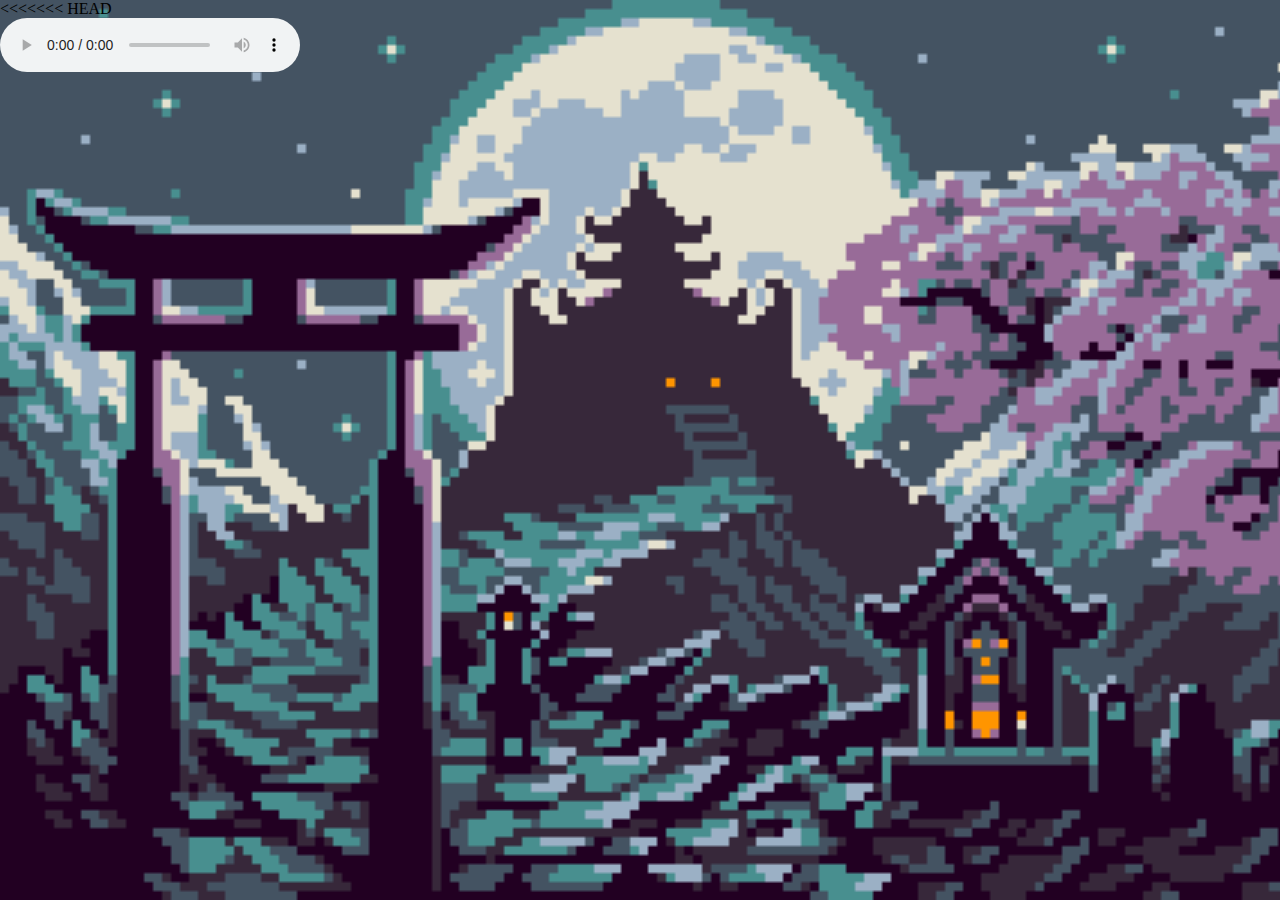
==== index.html @ 9ede59f3 "anda" ====
<!DOCTYPE html>
<html lang="en">
<head>
    <meta charset="UTF-8">
    <meta http-equiv="X-UA-Compatible" content="IE=edge">
    <meta name="viewport" content="width=device-width, initial-scale=1.0">
    
    <title>KILL_RAT.EXE</title>

    <link rel="shortcut icon" href="jpgs/RAT1.jpg" type="image/x-icon">

    <link rel="stylesheet" href="css/estilosMain.css">
</head>
<body>

<<<<<<< HEAD
    <audio autoplay controls loop>
        <source src="./aud/intro.mp3">
=======
    <audio  controls autoplay loop hidden>
        <source src="./aud/intro.m4a" type="audio">
>>>>>>> 0149dcab10466c1ac2d749a50fccdbd547cb23af
    </audio>

    <h1 class="titulo"><img src="jpgs/name.png" class="animated-image" alt="Nombre de la imagen"></h1>



    <a class="boton" href="./intruccuines.html">MATAR RATAS!!!  START</a>
        
</body>
</html>
 s
---- css/estilosMain.css ----
body {
    background-image: url('../jpgs/tumblr_o7b4bgHu6L1qciqqno3_640.gif');
    background-size: cover;
    background-repeat: no-repeat;
    display: flex;
    flex-direction: column;
    height: 100vh;
    margin: 0;
}

h1 {
    display: flex;
    justify-content: center;
  }
  
  img {
    width: 50%;
    height: 90%;
    position: relative;
    animation: moveDiagonal 2s ease-in-out infinite;
  }
  
  @keyframes moveDiagonal {
    0% {
      transform: translate(0, 0);
    }
    50% {
      transform: translate(-100px, 100px); /* Ajusta la distancia diagonal de movimiento */
    }
    100% {
      transform: translate(0, 0);
    }
  }
  
  
  
  
.boton{
    padding: 10px 25px;
    font-size: 18px;
    background-color: #ee0000;
    color: #fac71e;
   text-decoration: none;
    border: none;
    border-radius: 15px;
    cursor: pointer;
    border-style: groove;
    border-color: rgb(0, 0, 0);
    margin-top:10%;
 margin-left:40%;
   width:20%;
}
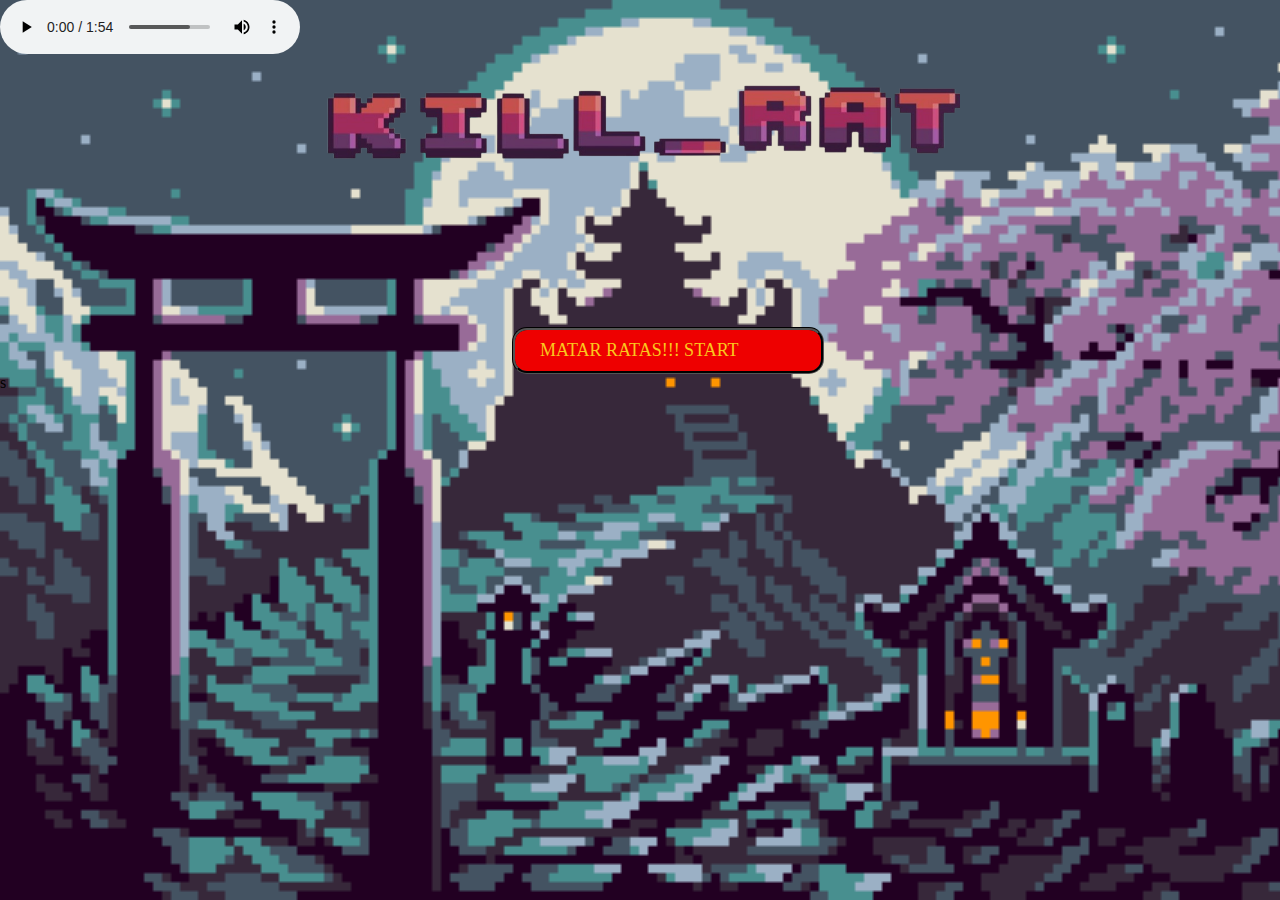
==== commit 05f5739e: "version 19_07_2023 1:30" ====
--- a/index.html
+++ b/index.html
@@ -13,13 +13,9 @@
 </head>
 <body>
 
-<<<<<<< HEAD
+
     <audio autoplay controls loop>
-        <source src="./aud/intro.mp3">
-=======
-    <audio  controls autoplay loop hidden>
-        <source src="./aud/intro.m4a" type="audio">
->>>>>>> 0149dcab10466c1ac2d749a50fccdbd547cb23af
+        <source src="aud/intro.mp3" >
     </audio>
 
     <h1 class="titulo"><img src="jpgs/name.png" class="animated-image" alt="Nombre de la imagen"></h1>
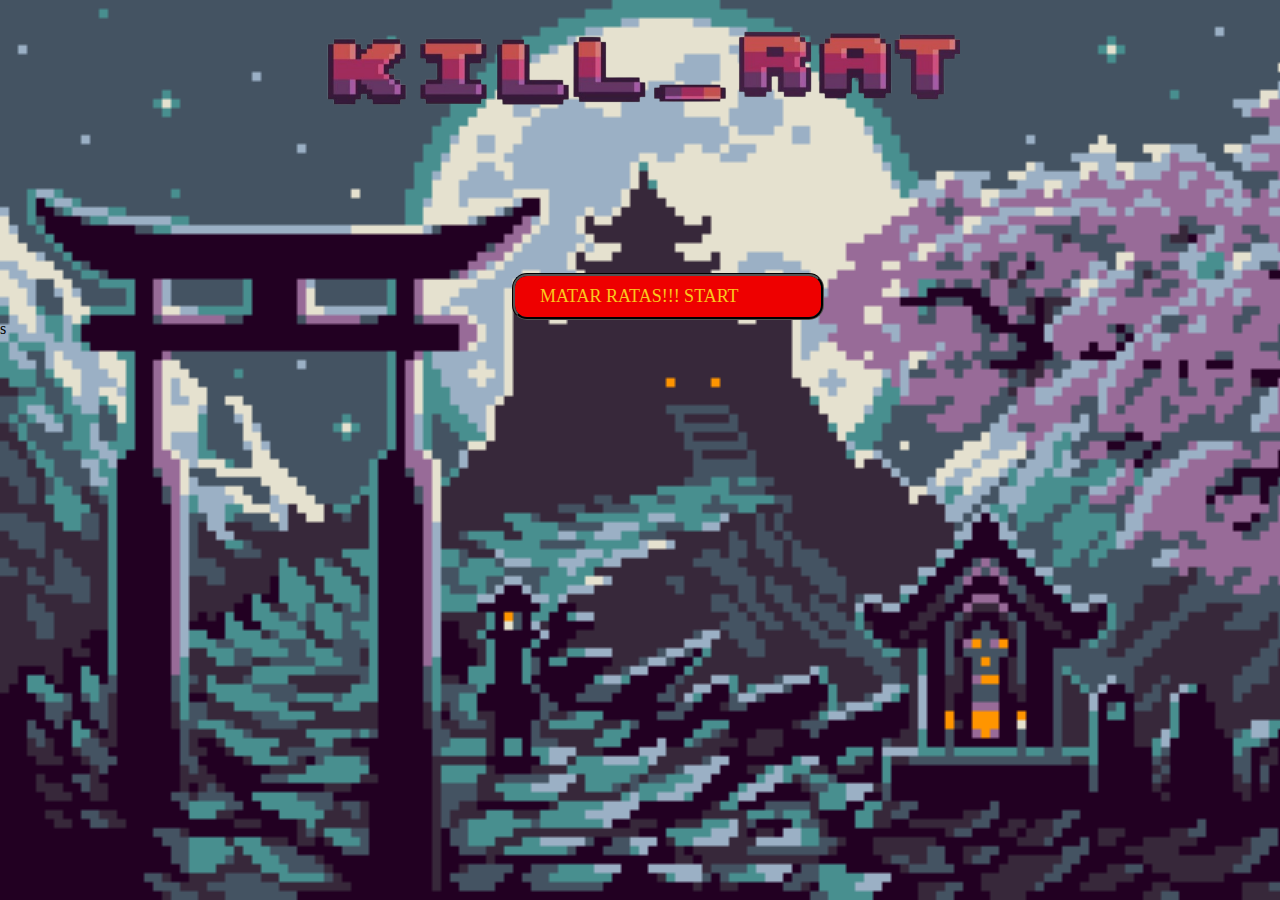
==== commit 0149dcab: "correccion de ubicaciones de documentos" ====
--- a/index.html
+++ b/index.html
@@ -13,9 +13,8 @@
 </head>
 <body>
 
-
-    <audio autoplay controls loop>
-        <source src="aud/intro.mp3" >
+    <audio  controls autoplay loop hidden>
+        <source src="./aud/intro.m4a" type="audio">
     </audio>
 
     <h1 class="titulo"><img src="jpgs/name.png" class="animated-image" alt="Nombre de la imagen"></h1>
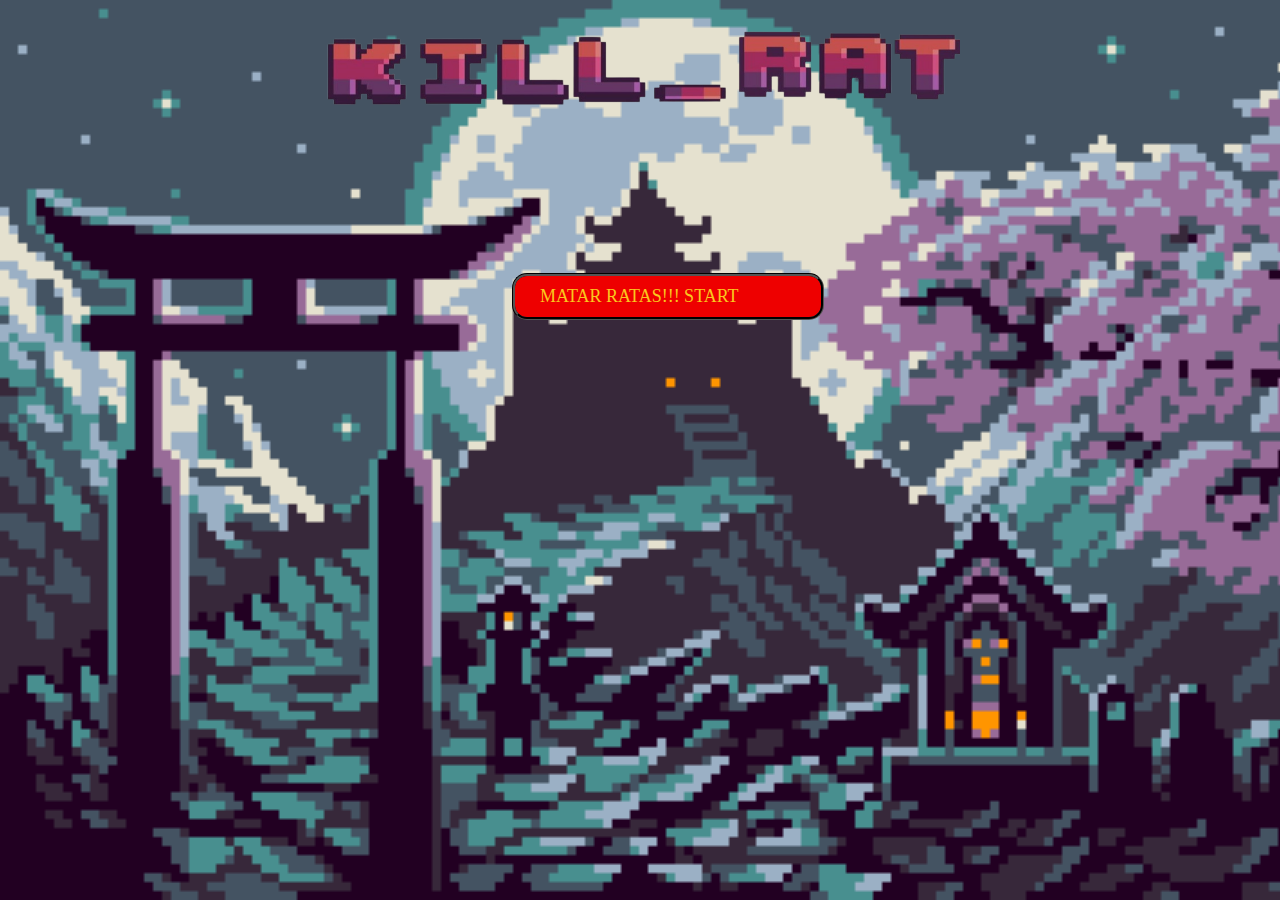
==== commit ae5a0d50: "codigo para la musica puesto en index" ====
--- a/index.html
+++ b/index.html
@@ -1,28 +1,35 @@
 <!DOCTYPE html>
 <html lang="en">
+
 <head>
     <meta charset="UTF-8">
     <meta http-equiv="X-UA-Compatible" content="IE=edge">
     <meta name="viewport" content="width=device-width, initial-scale=1.0">
-    
+
     <title>KILL_RAT.EXE</title>
 
     <link rel="shortcut icon" href="jpgs/RAT1.jpg" type="image/x-icon">
 
     <link rel="stylesheet" href="css/estilosMain.css">
+    <script src="https://code.jquery.com/jquery-3.7.0.min.js"
+        integrity="sha256-2Pmvv0kuTBOenSvLm6bvfBSSHrUJ+3A7x6P5Ebd07/g=" crossorigin="anonymous"></script>
+
 </head>
+
 <body>
 
-    <audio  controls autoplay loop hidden>
-        <source src="./aud/intro.m4a" type="audio">
-    </audio>
+
 
     <h1 class="titulo"><img src="jpgs/name.png" class="animated-image" alt="Nombre de la imagen"></h1>
 
 
 
-    <a class="boton" href="./intruccuines.html">MATAR RATAS!!!  START</a>
-        
+    <a class="boton" href="./intruccuines.html">MATAR RATAS!!! START</a>
+    <script>
+        let audio = new Audio("./aud/intro.mp3");
+        audio.setAttribute('loop', true);
+        document.onmousedown = () => {document.onmousedown = null, audio.play(); };
+    </script>
 </body>
-</html>
- s+
+</html>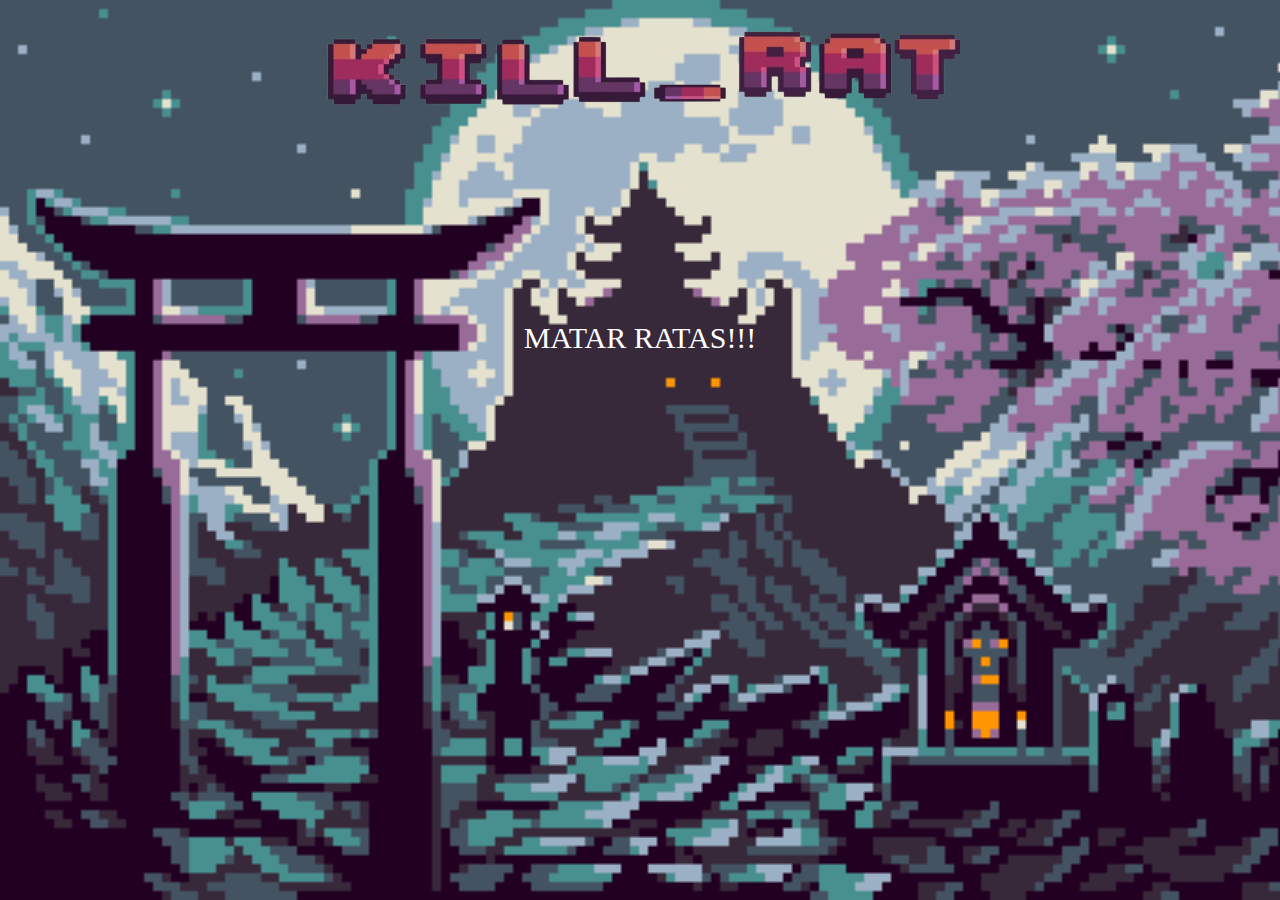
==== commit 51d50711: "new boton" ====
--- a/index.html
+++ b/index.html
@@ -8,7 +8,7 @@
 
     <title>KILL_RAT.EXE</title>
 
-    <link rel="shortcut icon" href="jpgs/RAT1.jpg" type="image/x-icon">
+    <link rel="shortcut icon" href="jpgs/signal.png" type="image/x-icon">
 
     <link rel="stylesheet" href="css/estilosMain.css">
     <script src="https://code.jquery.com/jquery-3.7.0.min.js"
@@ -24,12 +24,16 @@
 
 
 
-    <a class="boton" href="./intruccuines.html">MATAR RATAS!!! START</a>
+    <div class="pixelated-container">
+        <a href="intruccuines.html" class="pixelated-link">MATAR RATAS!!!</a>
+      </div>
+
+
     <script>
         let audio = new Audio("./aud/intro.mp3");
         audio.setAttribute('loop', true);
         document.onmousedown = () => {document.onmousedown = null, audio.play(); };
     </script>
+    
 </body>
-
 </html>--- a/css/estilosMain.css
+++ b/css/estilosMain.css
@@ -52,5 +52,47 @@
    width:20%;
 }
 
+.pixelated-container {
+  display: flex;
+  justify-content: center;
+  align-items: center;
+  height: 43vh;
+}
+
+.pixelated-link {
+  color: transparent;
+  font-family: "Press Start 2P", cursive;
+  font-size: 30px;
+  padding: 10px 20px;
+  color: white;
+  border: none;
+  cursor: pointer;
+  position: relative;
+  text-decoration: none; /* Añadido para quitar la subrayado de enlace */
+  animation: pixelated-movement 2s infinite, pixelated-color 4s infinite, pixelated-glow 1s infinite;
+
+}
+
+@keyframes pixelated-movement {
+  0% { top: 0; left: 0; }
+  25% { top: -10px; left: 10px; }
+  50% { top: 0; left: 0; }
+  75% { top: 10px; left: -10px; }
+  100% { top: 0; left: 0; }
+}
 
 
+@keyframes pixelated-color {
+  0% { color: #ff0000; }
+25% { color: #b84343; }
+50% { color: #ff0000; }
+75% { color: #ff5a5a; }
+100% { color: #721e1e; }
+}
+
+@keyframes pixelated-glow {
+  0% { text-shadow: none; }
+  50% { text-shadow: 0 0 10px #ff0000, 0 0 20px #ff0000, 0 0 30px #ff0000; }
+  100% { text-shadow: none; }
+}
+
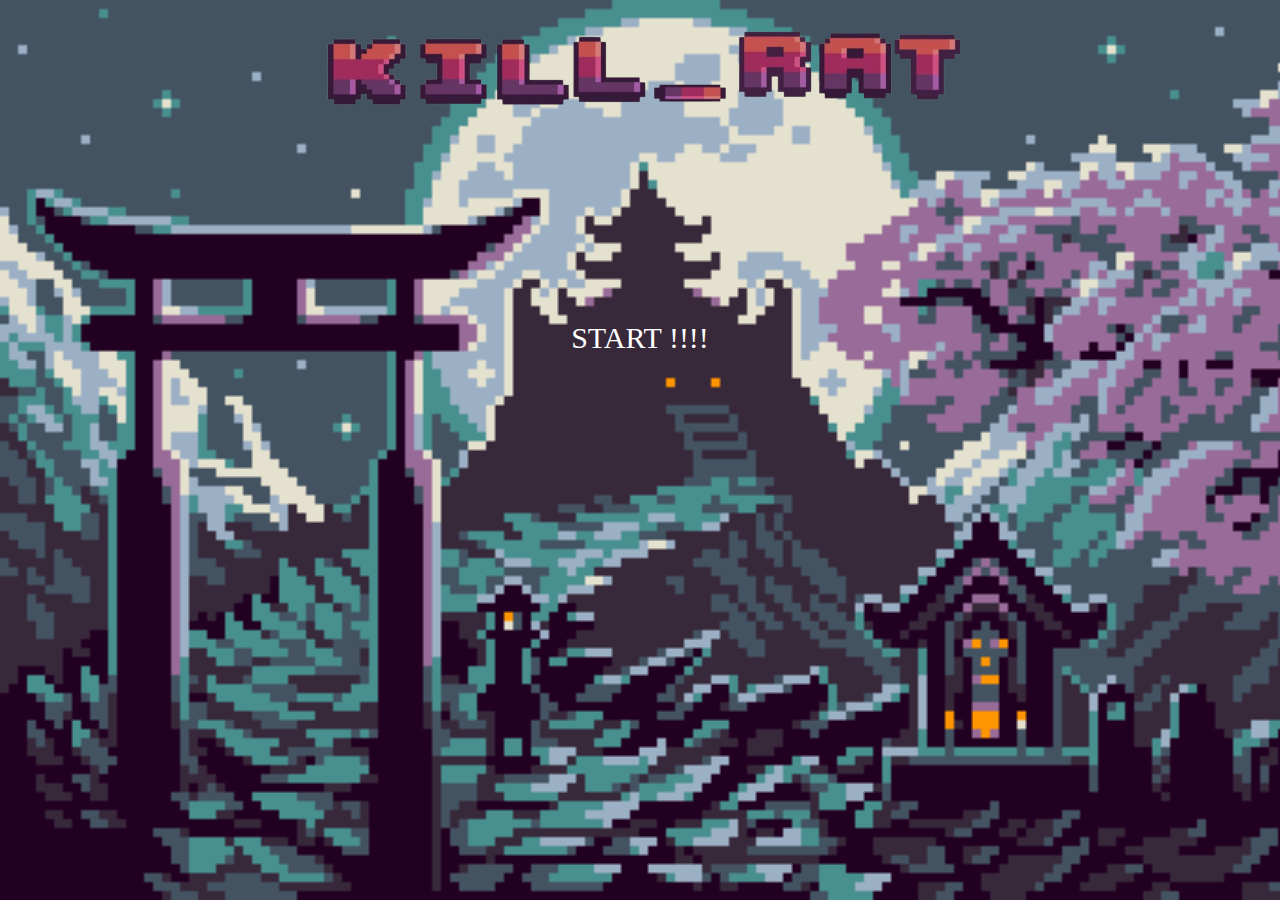
==== commit 748cc97f: "songs" ====
--- a/index.html
+++ b/index.html
@@ -25,12 +25,13 @@
 
 
     <div class="pixelated-container">
-        <a href="intruccuines.html" class="pixelated-link">MATAR RATAS!!!</a>
+        <a href="intruccuines.html" class="pixelated-link"> START !!!!</a>
       </div>
 
 
     <script>
-        let audio = new Audio("./aud/intro.mp3");
+        let audio = new Audio("./aud/jj.mp3");
+
         audio.setAttribute('loop', true);
         document.onmousedown = () => {document.onmousedown = null, audio.play(); };
     </script>
